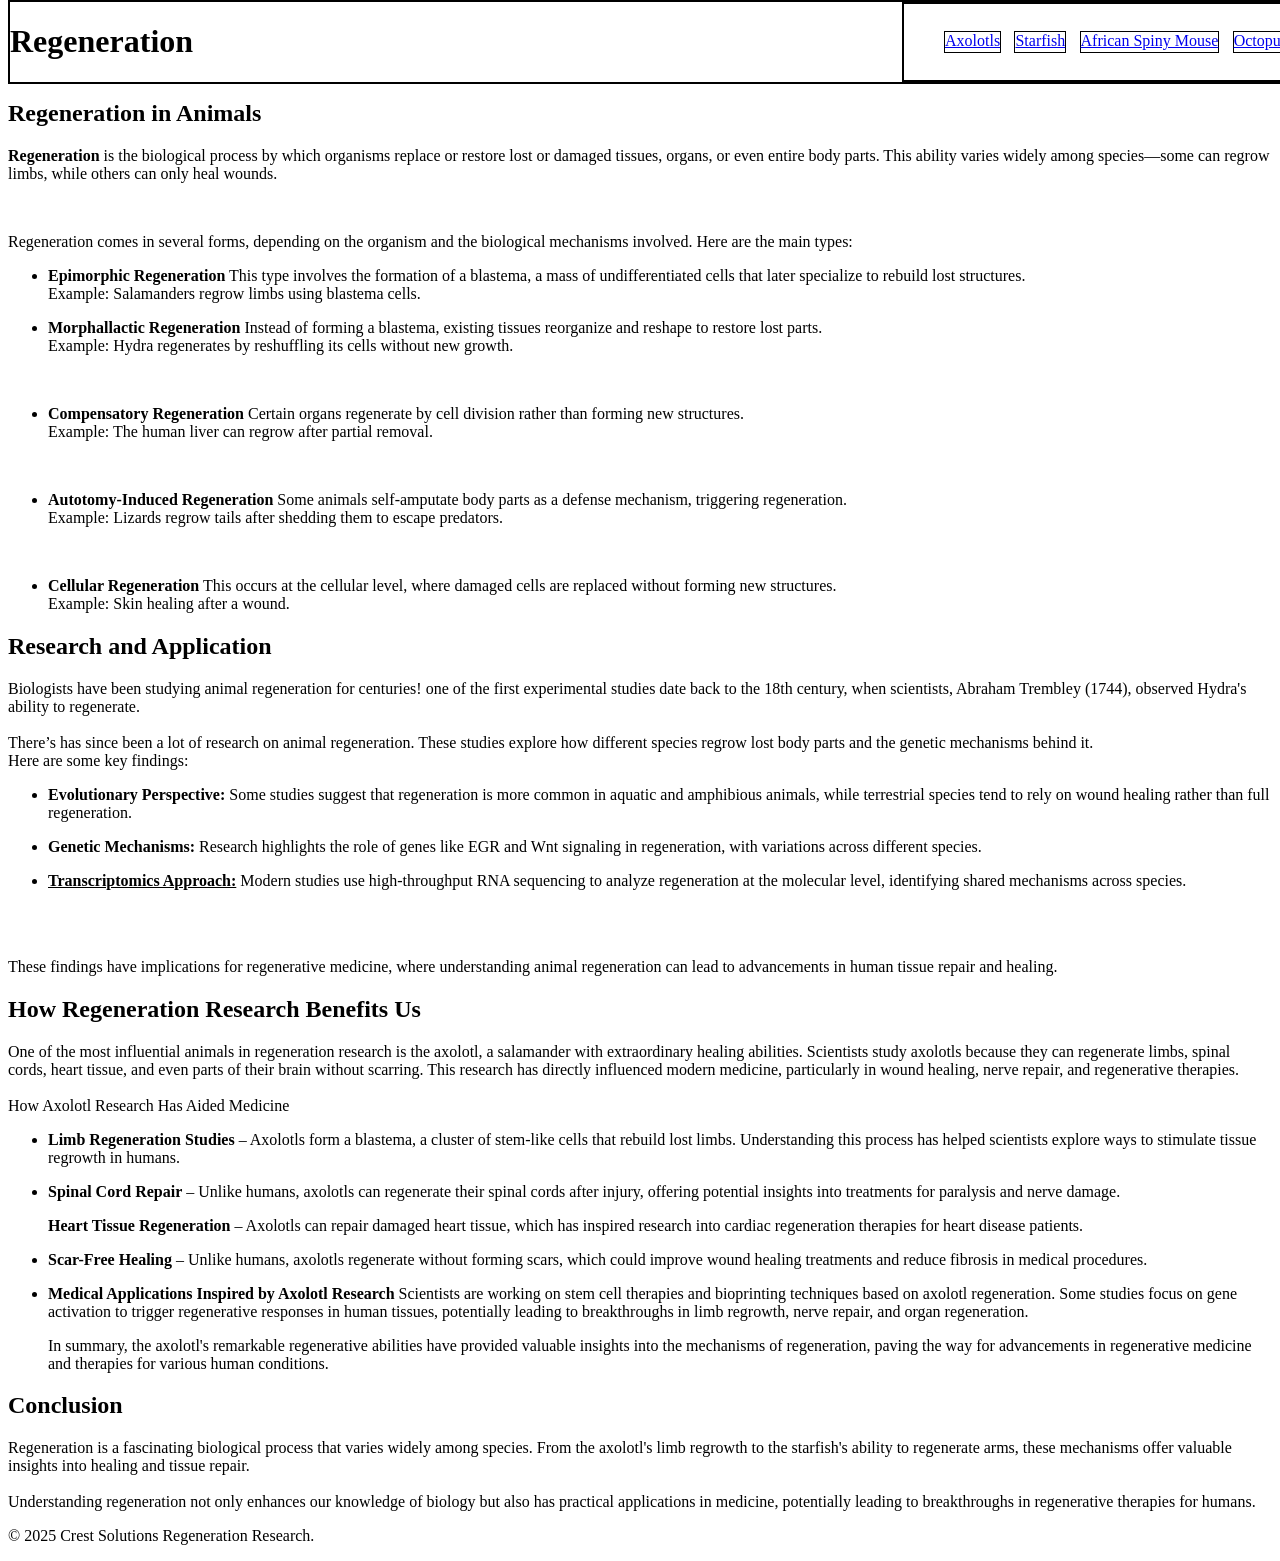
==== index.html @ 418ae15d "created new files and added text the main page" ====
<!DOCTYPE html>
<html lang="en">
    <head>
        <meta charset="UTF-8">
        <meta name="viewport" content="width=device-width, initial-scale=1.0">
        <title>Regeneration in Animal</title>
        <link rel="stylesheet" href="styles.css">
    </head>
    <body>
        <header>
            <h1>Regeneration</h1>
            <nav>
                <ul id="nav-list">
                    <li class="nav-btns"><a href="#">Axolotls</a></li>
                    <li class="nav-btns"><a href="#">Starfish</a></li>
                    <li class="nav-btns"><a href="#">African Spiny Mouse</a></li>
                    <li class="nav-btns"><a href="#">Octopus</a></li>
                </ul>
            </nav>
        </header>
        <main> 
            <section>
                <article>
                    <h2>
                        Regeneration in Animals
                    </h2>
                    <p><dfn><strong>Regeneration</strong> is the biological process by which organisms replace or restore lost or damaged tissues, organs, or even entire body parts.</dfn> This ability varies widely among species—some can regrow limbs, while others can only heal wounds.
                    </p>
                        <br>
                        <p>
                            Regeneration comes in several forms, depending on the organism and the biological mechanisms involved. Here are the main types:
                        </p>
                        <ul>
                            <li>
                                <p>
                                    <strong>Epimorphic Regeneration</strong>
                                    This type involves the formation of a blastema, a mass of undifferentiated cells that later specialize to rebuild lost structures.
                                    <br>
                                    Example: Salamanders regrow limbs using blastema cells.
                                </p>
                            </li>
                            <li>
                                <p>
                                    <strong>Morphallactic Regeneration</strong>
                                    Instead of forming a blastema, existing tissues reorganize and reshape to restore lost parts.
                                    <br>
                                    Example: Hydra regenerates by reshuffling its cells without new growth.
                                </p>
                            </li>
                            <br>
                            <li>
                                <p>
                                    <strong>Compensatory Regeneration</strong>
                                    Certain organs regenerate by cell division rather than forming new structures.
                                    <br>
                                    Example: The human liver can regrow after partial removal.
                                </p>
                            </li>
                            <br>
                            <li>
                                <p>
                                    <strong>Autotomy-Induced Regeneration</strong>
                                    Some animals self-amputate body parts as a defense mechanism, triggering regeneration.
                                    <br>
                                    Example: Lizards regrow tails after shedding them to escape predators.
                                </p>
                            </li>
                            <br>
                            <li>
                                <p>
                                    <strong>Cellular Regeneration</strong>
                                    This occurs at the cellular level, where damaged cells are replaced without forming new structures.
                                    <br>
                                    Example: Skin healing after a wound.
                                </p>
                            </li>
                        </ul>
                </article>
            </section>
            <section>
                <article>
                    <h2>
                        Research and Application
                    </h2>
                    <p>
                        Biologists have been studying animal regeneration for centuries! one of the first experimental studies date back to the 18th century, when scientists, Abraham Trembley (1744), observed Hydra's ability to regenerate.
                        <br>
                        <br>
                        There’s has since been a lot of research on animal regeneration. These studies explore how different species regrow lost body parts and the genetic mechanisms behind it.
                        <br>
                        Here are some key findings:
                    </p>
                    <ul>
                        <li>
                            <p>
                                <strong>Evolutionary Perspective:</strong> Some studies suggest that regeneration is more common in aquatic and amphibious animals, while terrestrial species tend to rely on wound healing rather than full regeneration.
                            </p>
                        </li>
                        <li>
                            <p>
                                <strong>Genetic Mechanisms:</strong> Research highlights the role of genes like EGR and Wnt signaling in regeneration, with variations across different species.
                            </p>
                        </li>
                        <li>
                            <p><a class="no-ref" href="https://link.springer.com/article/10.1007/s00018-021-03760-7" ><strong>Transcriptomics Approach:</strong></a> Modern studies use high-throughput RNA sequencing to analyze regeneration at the molecular level, identifying shared mechanisms across species.
                            </p>
                        </li>
                    </ul>
                    <br>
                    <br>
                    <p>
                        These findings have implications for regenerative medicine, where understanding animal regeneration can lead to advancements in human tissue repair and healing.
                    </p>   
                </article>
            </section>
            <section>
                <article>
                    <h2>How Regeneration Research Benefits Us</h2>
                    <p>
                        One of the most influential animals in regeneration research is the axolotl, a salamander with extraordinary healing abilities. Scientists study axolotls because they can regenerate limbs, spinal cords, heart tissue, and even parts of their brain without scarring. This research has directly influenced modern medicine, particularly in wound healing, nerve repair, and regenerative therapies.
                        <br>
                        <br>
                        How Axolotl Research Has Aided Medicine
                    </p>
                    
                    <ul>
                        <li>
                            <p><strong>Limb Regeneration Studies</strong> – Axolotls form a blastema, a cluster of stem-like cells that rebuild lost limbs. Understanding this process has helped scientists explore ways to stimulate tissue regrowth in humans.</p>
                        </li>
                        <li>
                            <p><strong>Spinal Cord Repair</strong> – Unlike humans, axolotls can regenerate their spinal cords after injury, offering potential insights into treatments for paralysis and nerve damage.</p>
                            <p><strong>Heart Tissue Regeneration</strong> – Axolotls can repair damaged heart tissue, which has inspired research into cardiac regeneration therapies for heart disease patients.</p>
                        </li>
                        <li>
                            <p><strong>Scar-Free Healing</strong> – Unlike humans, axolotls regenerate without forming scars, which could improve wound healing treatments and reduce fibrosis in medical procedures.</p>
                        </li>
                        <li>
                            <p>
                                <strong>Medical Applications Inspired by Axolotl Research</strong>
                                Scientists are working on stem cell therapies and bioprinting techniques based on axolotl regeneration. Some studies focus on gene activation to trigger regenerative responses in human tissues, potentially leading to breakthroughs in limb regrowth, nerve repair, and organ regeneration.
                            </p>
                        </li>
                        <p>
                            In summary, the axolotl's remarkable regenerative abilities have provided valuable insights into the mechanisms of regeneration, paving the way for advancements in regenerative medicine and therapies for various human conditions.
                        </p>
                    </ul>
                </article>
            </section>
            <section>
                <article>
                    <h2>Conclusion</h2>
                    <p>
                        Regeneration is a fascinating biological process that varies widely among species. From the axolotl's limb regrowth to the starfish's ability to regenerate arms, these mechanisms offer valuable insights into healing and tissue repair.
                        <br>
                        <br>
                        Understanding regeneration not only enhances our knowledge of biology but also has practical applications in medicine, potentially leading to breakthroughs in regenerative therapies for humans.
                    </p>
                </article>
            </section>
            <footer>
                <p>&copy; 2025 Crest Solutions Regeneration Research.</p>
            </footer>
        </main>
    </body>
</html>
---- styles.css ----
header {
    display: flex;
    position: fixed;
    top:0;
    height: 80px;
    width:100%;
    border: solid 2px black;
    justify-content: space-between;
}
main {
    margin-top: 100px;
}
#nav-list {
    display: flex;
    width:100%;
    flex-direction: row;
    justify-content: space-between;
    align-items: center;
}
nav {
    display: flex;
    border: solid 2px black;
    width:30%;
    flex-direction:row;
    justify-content: space-between;
}
.nav-btns {
    display: flex;
    height: 20px;
    border: solid 1px black;
    list-style: none;

}
dfn {
    font-style: normal;
}

.no-ref {
    color: black;
}
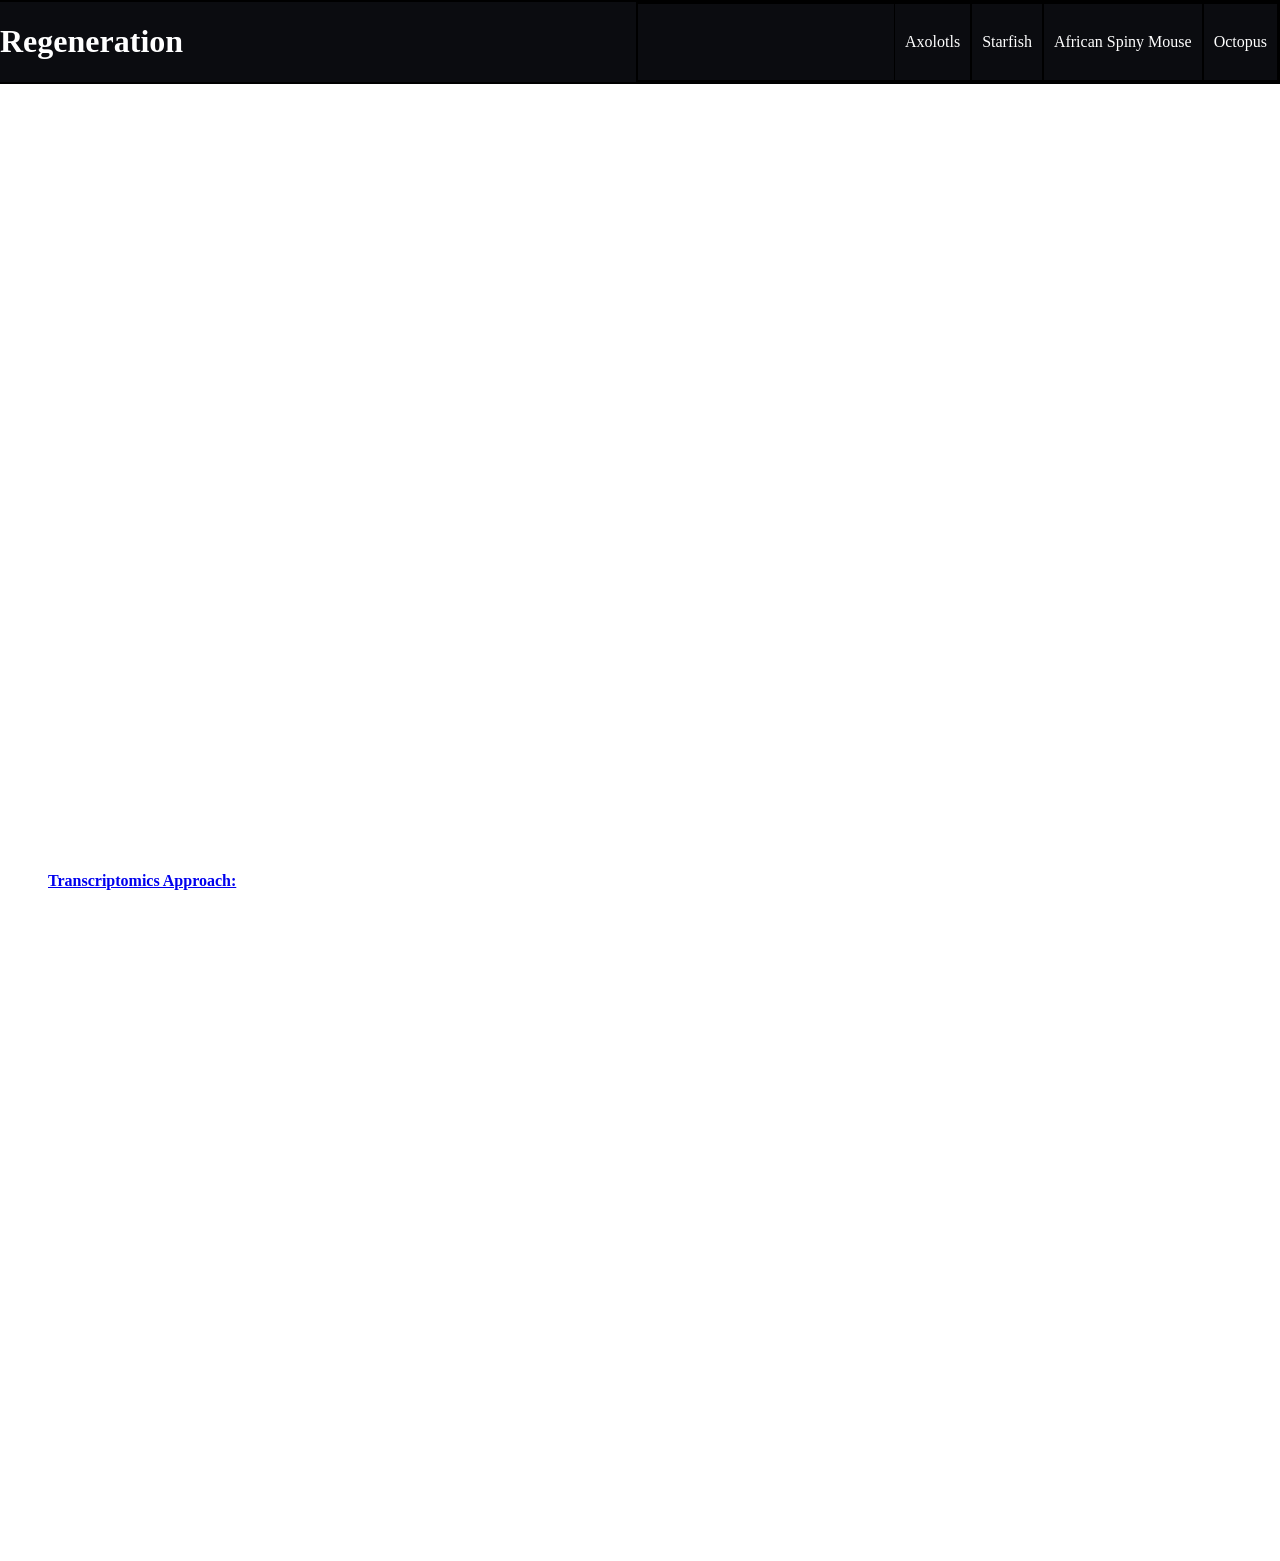
==== commit cdd2f394: "did some css" ====
--- a/index.html
+++ b/index.html
@@ -11,10 +11,10 @@
             <h1>Regeneration</h1>
             <nav>
                 <ul id="nav-list">
-                    <li class="nav-btns"><a href="#">Axolotls</a></li>
-                    <li class="nav-btns"><a href="#">Starfish</a></li>
-                    <li class="nav-btns"><a href="#">African Spiny Mouse</a></li>
-                    <li class="nav-btns"><a href="#">Octopus</a></li>
+                    <li class="nav-btns"><a class="nav-links" href="#">Axolotls</a></li>
+                    <li class="nav-btns"><a class="nav-links" href="#">Starfish</a></li>
+                    <li class="nav-btns"><a class="nav-links" href="#">African Spiny Mouse</a></li>
+                    <li class="nav-btns"><a class="nav-links" href="#">Octopus</a></li>
                 </ul>
             </nav>
         </header>
--- a/styles.css
+++ b/styles.css
@@ -1,40 +1,97 @@
+:root {
+  --pitch-black: #0B0C10;
+  --dark-grey: #1F2833;
+--steel-grey: #C5C6C7;
+--light-turq: #66FCF1;
+--dark-turq: #45A29E;
+--white: white;
+}
+
 header {
     display: flex;
     position: fixed;
+    margin: 0;
+    background-color: var(--pitch-black);
+    margin-left: -10px;
     top:0;
     height: 80px;
     width:100%;
     border: solid 2px black;
     justify-content: space-between;
 }
+
+h1, h2, h3, h4, h5, p, li {
+    color: var(--white);
+}
 main {
     margin-top: 100px;
 }
 #nav-list {
+    padding: 0;
+    margin: 0;
+    height: 100%;
     display: flex;
     width:100%;
     flex-direction: row;
-    justify-content: space-between;
+    justify-content:right;
     align-items: center;
 }
 nav {
     display: flex;
     border: solid 2px black;
-    width:30%;
-    flex-direction:row;
-    justify-content: space-between;
+    width:50%;
+    /* flex-direction:row; */
+    /* justify-content: space-between; */
+}
+/* a:link, a:visited {
+  color: white;
+} */
+
+.nav-links {
+    display: flex;
+    padding: 0 10px;
+    margin: 0;
+    align-items: center;
+    justify-items: center;
+    color: white;
+    text-decoration: none;
+    height: 100%;
+    width: auto;
+    background-color: var(--pitch-black);
 }
 .nav-btns {
     display: flex;
-    height: 20px;
+    padding: 0;
+    margin: 5p;
+    align-items: center;
+    justify-items: center;
+    display: flex;
+    /* text-decoration: none; */
+    color: aliceblue;
+    height: 100%;
     border: solid 1px black;
     list-style: none;
 
 }
+
+.nav-links:hover {
+    display: flex;
+    padding: 0 10px;
+    padding-bottom: 20px;
+    margin: 0;
+    align-items: center;
+    justify-items: center;
+    color: rgb(218, 32, 32);
+    text-decoration: none;
+    height: 100%;
+    width: auto;
+    background-color:
+}
+
 dfn {
     font-style: normal;
 }
 
 .no-ref {
-    color: black;
+    /* color: black; */
 }
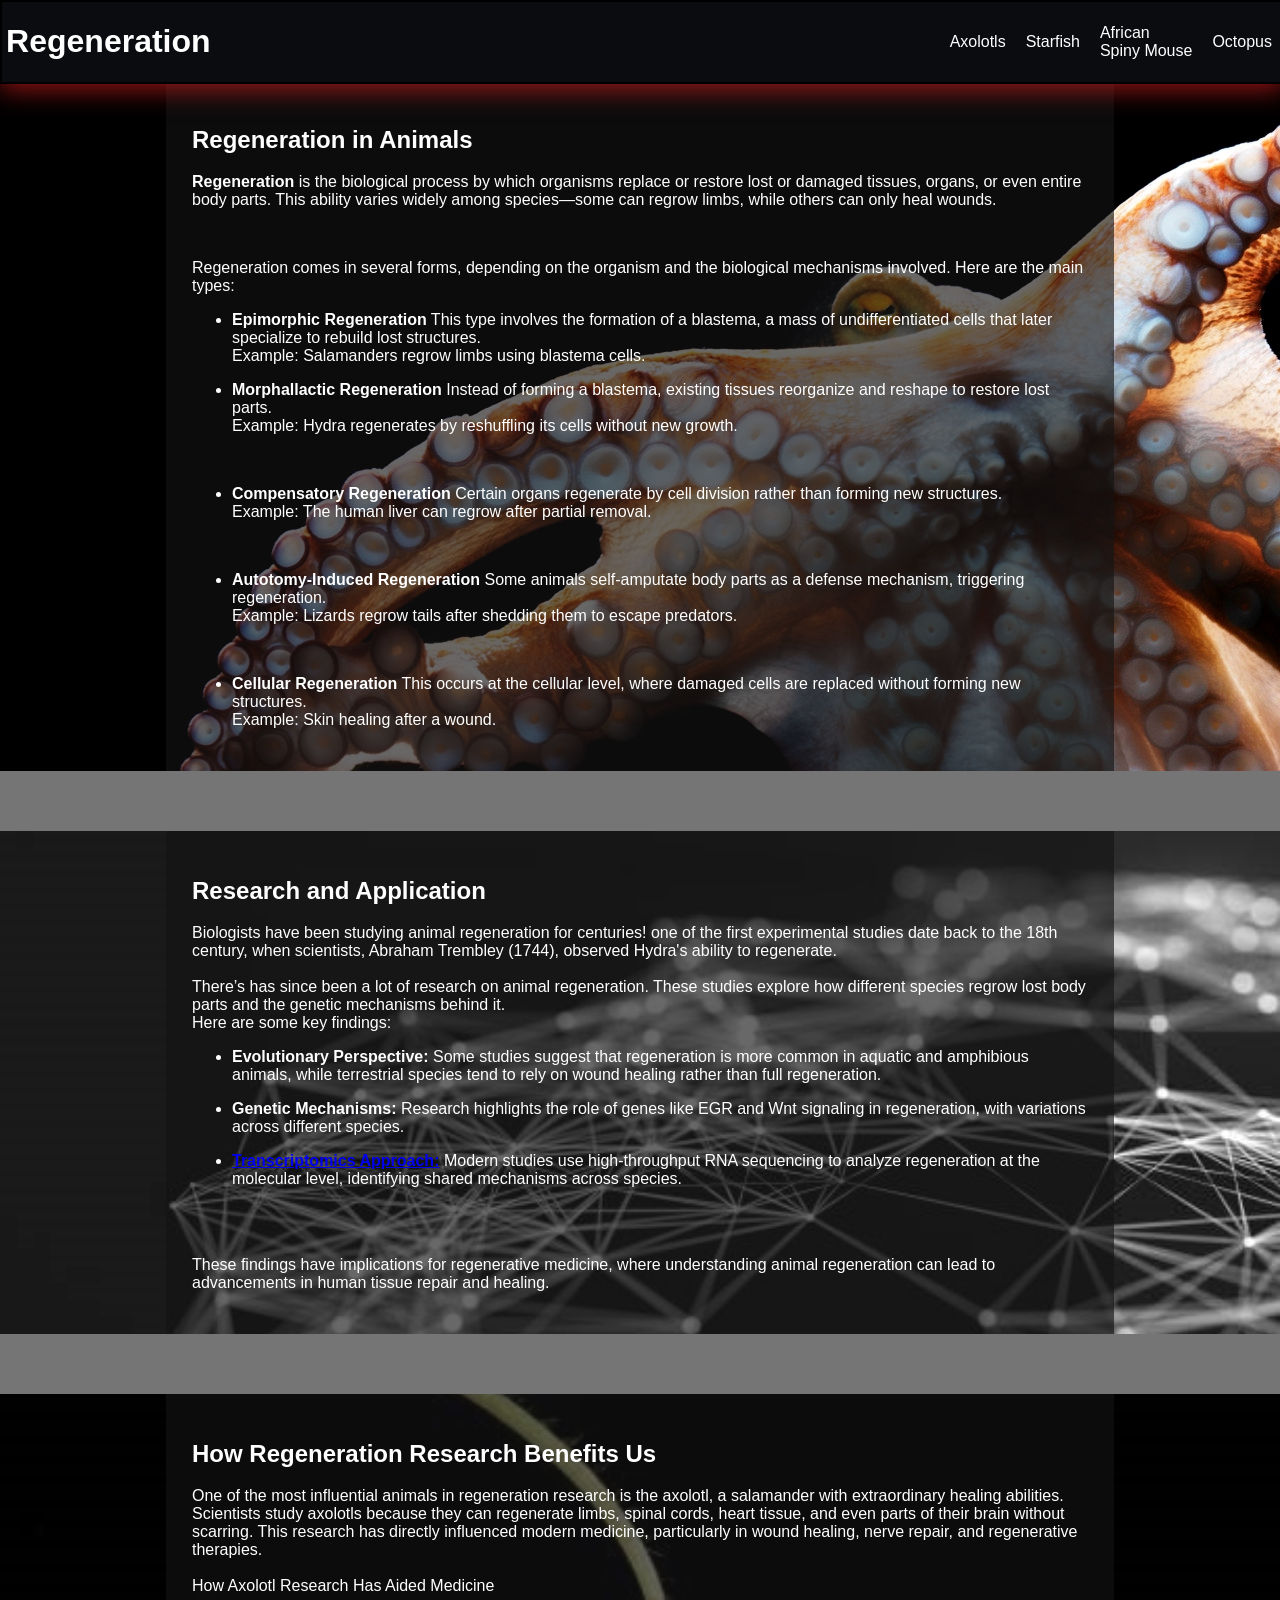
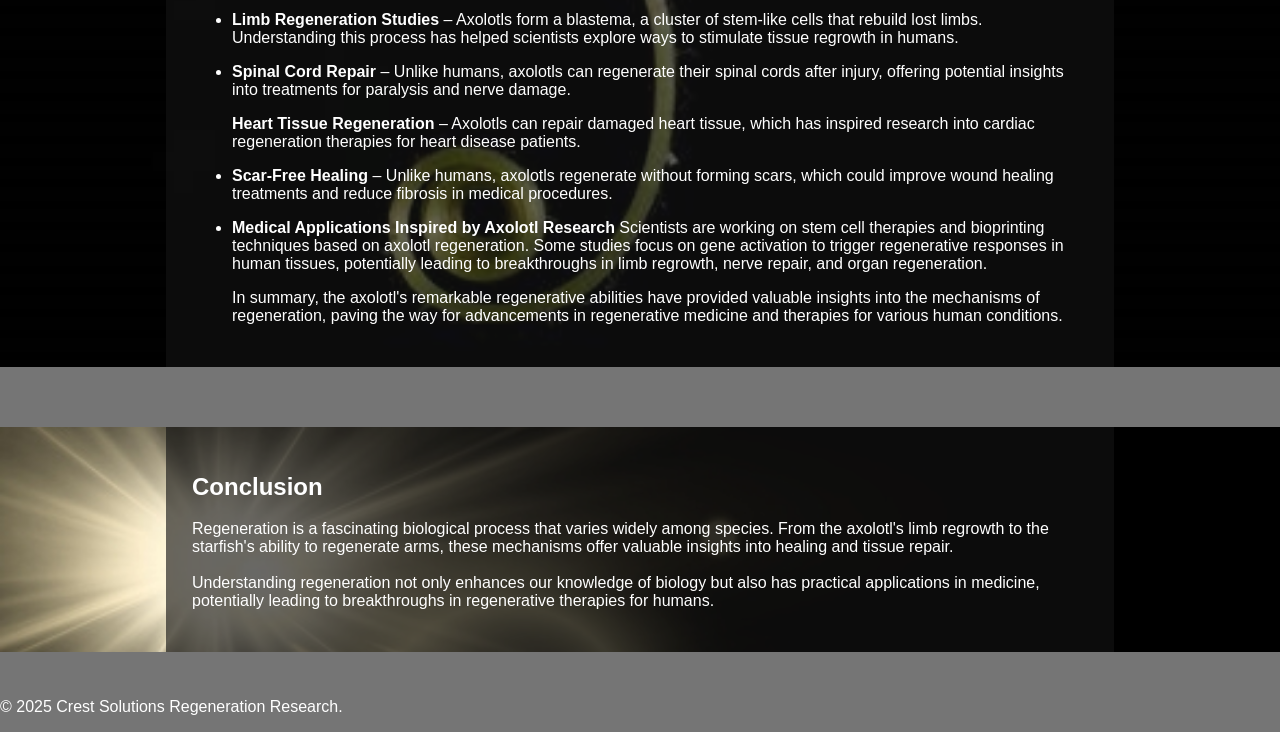
==== commit ca488a44: "Added bg images to sections, formatted fonts, added divs for sections" ====
--- a/index.html
+++ b/index.html
@@ -8,155 +8,163 @@
     </head>
     <body>
         <header>
-            <h1>Regeneration</h1>
+            <a id="home-link" href=""><h1 id="heading">Regeneration</h1></a>
             <nav>
                 <ul id="nav-list">
                     <li class="nav-btns"><a class="nav-links" href="#">Axolotls</a></li>
                     <li class="nav-btns"><a class="nav-links" href="#">Starfish</a></li>
-                    <li class="nav-btns"><a class="nav-links" href="#">African Spiny Mouse</a></li>
+                    <li class="nav-btns"><a class="nav-links" href="#">African<br>Spiny Mouse</a></li>
                     <li class="nav-btns"><a class="nav-links" href="#">Octopus</a></li>
                 </ul>
             </nav>
         </header>
-        <main> 
-            <section>
-                <article>
-                    <h2>
-                        Regeneration in Animals
-                    </h2>
-                    <p><dfn><strong>Regeneration</strong> is the biological process by which organisms replace or restore lost or damaged tissues, organs, or even entire body parts.</dfn> This ability varies widely among species—some can regrow limbs, while others can only heal wounds.
-                    </p>
-                        <br>
+        <main id="home-main"> 
+            <div class="bg-div" id="regen-in-animals">
+                <section>
+                    <article>
+                        <h2>
+                            Regeneration in Animals
+                        </h2>
+                        <p><dfn><strong>Regeneration</strong> is the biological process by which organisms replace or restore lost or damaged tissues, organs, or even entire body parts.</dfn> This ability varies widely among species—some can regrow limbs, while others can only heal wounds.
+                        </p>
+                            <br>
+                            <p>
+                                Regeneration comes in several forms, depending on the organism and the biological mechanisms involved. Here are the main types:
+                            </p>
+                            <ul>
+                                <li>
+                                    <p>
+                                        <strong>Epimorphic Regeneration</strong>
+                                        This type involves the formation of a blastema, a mass of undifferentiated cells that later specialize to rebuild lost structures.
+                                        <br>
+                                        Example: Salamanders regrow limbs using blastema cells.
+                                    </p>
+                                </li>
+                                <li>
+                                    <p>
+                                        <strong>Morphallactic Regeneration</strong>
+                                        Instead of forming a blastema, existing tissues reorganize and reshape to restore lost parts.
+                                        <br>
+                                        Example: Hydra regenerates by reshuffling its cells without new growth.
+                                    </p>
+                                </li>
+                                <br>
+                                <li>
+                                    <p>
+                                        <strong>Compensatory Regeneration</strong>
+                                        Certain organs regenerate by cell division rather than forming new structures.
+                                        <br>
+                                        Example: The human liver can regrow after partial removal.
+                                    </p>
+                                </li>
+                                <br>
+                                <li>
+                                    <p>
+                                        <strong>Autotomy-Induced Regeneration</strong>
+                                        Some animals self-amputate body parts as a defense mechanism, triggering regeneration.
+                                        <br>
+                                        Example: Lizards regrow tails after shedding them to escape predators.
+                                    </p>
+                                </li>
+                                <br>
+                                <li>
+                                    <p>
+                                        <strong>Cellular Regeneration</strong>
+                                        This occurs at the cellular level, where damaged cells are replaced without forming new structures.
+                                        <br>
+                                        Example: Skin healing after a wound.
+                                    </p>
+                                </li>
+                            </ul>
+                    </article>
+                </section>
+            </div>
+            <div class="bg-div" id="research-ad-app">
+                <section>
+                    <article>
+                        <h2>
+                            Research and Application
+                        </h2>
                         <p>
-                            Regeneration comes in several forms, depending on the organism and the biological mechanisms involved. Here are the main types:
+                            Biologists have been studying animal regeneration for centuries! one of the first experimental studies date back to the 18th century, when scientists, Abraham Trembley (1744), observed Hydra's ability to regenerate.
+                            <br>
+                            <br>
+                            There’s has since been a lot of research on animal regeneration. These studies explore how different species regrow lost body parts and the genetic mechanisms behind it.
+                            <br>
+                            Here are some key findings:
                         </p>
                         <ul>
                             <li>
                                 <p>
-                                    <strong>Epimorphic Regeneration</strong>
-                                    This type involves the formation of a blastema, a mass of undifferentiated cells that later specialize to rebuild lost structures.
-                                    <br>
-                                    Example: Salamanders regrow limbs using blastema cells.
+                                    <strong>Evolutionary Perspective:</strong> Some studies suggest that regeneration is more common in aquatic and amphibious animals, while terrestrial species tend to rely on wound healing rather than full regeneration.
                                 </p>
                             </li>
                             <li>
                                 <p>
-                                    <strong>Morphallactic Regeneration</strong>
-                                    Instead of forming a blastema, existing tissues reorganize and reshape to restore lost parts.
-                                    <br>
-                                    Example: Hydra regenerates by reshuffling its cells without new growth.
+                                    <strong>Genetic Mechanisms:</strong> Research highlights the role of genes like EGR and Wnt signaling in regeneration, with variations across different species.
                                 </p>
                             </li>
-                            <br>
                             <li>
-                                <p>
-                                    <strong>Compensatory Regeneration</strong>
-                                    Certain organs regenerate by cell division rather than forming new structures.
-                                    <br>
-                                    Example: The human liver can regrow after partial removal.
-                                </p>
-                            </li>
-                            <br>
-                            <li>
-                                <p>
-                                    <strong>Autotomy-Induced Regeneration</strong>
-                                    Some animals self-amputate body parts as a defense mechanism, triggering regeneration.
-                                    <br>
-                                    Example: Lizards regrow tails after shedding them to escape predators.
-                                </p>
-                            </li>
-                            <br>
-                            <li>
-                                <p>
-                                    <strong>Cellular Regeneration</strong>
-                                    This occurs at the cellular level, where damaged cells are replaced without forming new structures.
-                                    <br>
-                                    Example: Skin healing after a wound.
+                                <p><a class="no-ref" href="https://link.springer.com/article/10.1007/s00018-021-03760-7" ><strong>Transcriptomics Approach:</strong></a> Modern studies use high-throughput RNA sequencing to analyze regeneration at the molecular level, identifying shared mechanisms across species.
                                 </p>
                             </li>
                         </ul>
-                </article>
-            </section>
-            <section>
-                <article>
-                    <h2>
-                        Research and Application
-                    </h2>
-                    <p>
-                        Biologists have been studying animal regeneration for centuries! one of the first experimental studies date back to the 18th century, when scientists, Abraham Trembley (1744), observed Hydra's ability to regenerate.
                         <br>
                         <br>
-                        There’s has since been a lot of research on animal regeneration. These studies explore how different species regrow lost body parts and the genetic mechanisms behind it.
-                        <br>
-                        Here are some key findings:
-                    </p>
-                    <ul>
-                        <li>
+                        <p>
+                            These findings have implications for regenerative medicine, where understanding animal regeneration can lead to advancements in human tissue repair and healing.
+                        </p>
+                    </article>
+                </section>
+            </div>
+            <div class="bg-div" id="benefits">
+                <section>
+                    <article>
+                        <h2>How Regeneration Research Benefits Us</h2>
+                        <p>
+                            One of the most influential animals in regeneration research is the axolotl, a salamander with extraordinary healing abilities. Scientists study axolotls because they can regenerate limbs, spinal cords, heart tissue, and even parts of their brain without scarring. This research has directly influenced modern medicine, particularly in wound healing, nerve repair, and regenerative therapies.
+                            <br>
+                            <br>
+                            How Axolotl Research Has Aided Medicine
+                        </p>
+                    
+                        <ul>
+                            <li>
+                                <p><strong>Limb Regeneration Studies</strong> – Axolotls form a blastema, a cluster of stem-like cells that rebuild lost limbs. Understanding this process has helped scientists explore ways to stimulate tissue regrowth in humans.</p>
+                            </li>
+                            <li>
+                                <p><strong>Spinal Cord Repair</strong> – Unlike humans, axolotls can regenerate their spinal cords after injury, offering potential insights into treatments for paralysis and nerve damage.</p>
+                                <p><strong>Heart Tissue Regeneration</strong> – Axolotls can repair damaged heart tissue, which has inspired research into cardiac regeneration therapies for heart disease patients.</p>
+                            </li>
+                            <li>
+                                <p><strong>Scar-Free Healing</strong> – Unlike humans, axolotls regenerate without forming scars, which could improve wound healing treatments and reduce fibrosis in medical procedures.</p>
+                            </li>
+                            <li>
+                                <p>
+                                    <strong>Medical Applications Inspired by Axolotl Research</strong>
+                                    Scientists are working on stem cell therapies and bioprinting techniques based on axolotl regeneration. Some studies focus on gene activation to trigger regenerative responses in human tissues, potentially leading to breakthroughs in limb regrowth, nerve repair, and organ regeneration.
+                                </p>
+                            </li>
                             <p>
-                                <strong>Evolutionary Perspective:</strong> Some studies suggest that regeneration is more common in aquatic and amphibious animals, while terrestrial species tend to rely on wound healing rather than full regeneration.
+                                In summary, the axolotl's remarkable regenerative abilities have provided valuable insights into the mechanisms of regeneration, paving the way for advancements in regenerative medicine and therapies for various human conditions.
                             </p>
-                        </li>
-                        <li>
-                            <p>
-                                <strong>Genetic Mechanisms:</strong> Research highlights the role of genes like EGR and Wnt signaling in regeneration, with variations across different species.
-                            </p>
-                        </li>
-                        <li>
-                            <p><a class="no-ref" href="https://link.springer.com/article/10.1007/s00018-021-03760-7" ><strong>Transcriptomics Approach:</strong></a> Modern studies use high-throughput RNA sequencing to analyze regeneration at the molecular level, identifying shared mechanisms across species.
-                            </p>
-                        </li>
-                    </ul>
-                    <br>
-                    <br>
-                    <p>
-                        These findings have implications for regenerative medicine, where understanding animal regeneration can lead to advancements in human tissue repair and healing.
-                    </p>   
-                </article>
-            </section>
-            <section>
-                <article>
-                    <h2>How Regeneration Research Benefits Us</h2>
-                    <p>
-                        One of the most influential animals in regeneration research is the axolotl, a salamander with extraordinary healing abilities. Scientists study axolotls because they can regenerate limbs, spinal cords, heart tissue, and even parts of their brain without scarring. This research has directly influenced modern medicine, particularly in wound healing, nerve repair, and regenerative therapies.
-                        <br>
-                        <br>
-                        How Axolotl Research Has Aided Medicine
-                    </p>
-                    
-                    <ul>
-                        <li>
-                            <p><strong>Limb Regeneration Studies</strong> – Axolotls form a blastema, a cluster of stem-like cells that rebuild lost limbs. Understanding this process has helped scientists explore ways to stimulate tissue regrowth in humans.</p>
-                        </li>
-                        <li>
-                            <p><strong>Spinal Cord Repair</strong> – Unlike humans, axolotls can regenerate their spinal cords after injury, offering potential insights into treatments for paralysis and nerve damage.</p>
-                            <p><strong>Heart Tissue Regeneration</strong> – Axolotls can repair damaged heart tissue, which has inspired research into cardiac regeneration therapies for heart disease patients.</p>
-                        </li>
-                        <li>
-                            <p><strong>Scar-Free Healing</strong> – Unlike humans, axolotls regenerate without forming scars, which could improve wound healing treatments and reduce fibrosis in medical procedures.</p>
-                        </li>
-                        <li>
-                            <p>
-                                <strong>Medical Applications Inspired by Axolotl Research</strong>
-                                Scientists are working on stem cell therapies and bioprinting techniques based on axolotl regeneration. Some studies focus on gene activation to trigger regenerative responses in human tissues, potentially leading to breakthroughs in limb regrowth, nerve repair, and organ regeneration.
-                            </p>
-                        </li>
+                        </ul>
+                    </article>
+                </section>
+            </div>
+            <div class="bg-div" id="conclusion">
+                <section>
+                    <article>
+                        <h2>Conclusion</h2>
                         <p>
-                            In summary, the axolotl's remarkable regenerative abilities have provided valuable insights into the mechanisms of regeneration, paving the way for advancements in regenerative medicine and therapies for various human conditions.
+                            Regeneration is a fascinating biological process that varies widely among species. From the axolotl's limb regrowth to the starfish's ability to regenerate arms, these mechanisms offer valuable insights into healing and tissue repair.
+                            <br>
+                            <br>
+                            Understanding regeneration not only enhances our knowledge of biology but also has practical applications in medicine, potentially leading to breakthroughs in regenerative therapies for humans.
                         </p>
-                    </ul>
-                </article>
-            </section>
-            <section>
-                <article>
-                    <h2>Conclusion</h2>
-                    <p>
-                        Regeneration is a fascinating biological process that varies widely among species. From the axolotl's limb regrowth to the starfish's ability to regenerate arms, these mechanisms offer valuable insights into healing and tissue repair.
-                        <br>
-                        <br>
-                        Understanding regeneration not only enhances our knowledge of biology but also has practical applications in medicine, potentially leading to breakthroughs in regenerative therapies for humans.
-                    </p>
-                </article>
-            </section>
+                    </article>
+                </section>
+            </div>
             <footer>
                 <p>&copy; 2025 Crest Solutions Regeneration Research.</p>
             </footer>
--- a/styles.css
+++ b/styles.css
@@ -1,6 +1,10 @@
+html {
+    font-family:Tahoma, sans-serif;
+}
+
 :root {
-  --pitch-black: #0B0C10;
-  --dark-grey: #1F2833;
+--pitch-black: #0B0C10;
+--dark-grey: #1F2833;
 --steel-grey: #C5C6C7;
 --light-turq: #66FCF1;
 --dark-turq: #45A29E;
@@ -12,19 +16,97 @@
     position: fixed;
     margin: 0;
     background-color: var(--pitch-black);
-    margin-left: -10px;
+    margin-left: 0px;
     top:0;
     height: 80px;
     width:100%;
     border: solid 2px black;
     justify-content: space-between;
+    box-shadow: 0px 5px 25px rgba(249, 33, 33, 0.614);
 }
 
+#logo:hover {
+    color: red;
+}
+#heading {
+    color: var(--white);
+    padding-left: 2%;
+    text-decoration: none;
+}
+
+#home-link {
+    text-decoration: none;
+}
+@keyframes hover {
+    from {
+        color: white;
+    }
+    to {
+        color:rgb(218, 32, 32);
+    }
+}
+#heading:hover {
+    color:rgb(218, 32, 32);
+    animation: hover 0.3s forwards;
+}
 h1, h2, h3, h4, h5, p, li {
     color: var(--white);
 }
 main {
-    margin-top: 100px;
+    display: flex;
+    justify-content:space-around;
+    flex-direction: column;
+    margin-left: -10px;
+    margin: 0;
+    padding: 0;
+    width: 100%;
+    margin-top: 80px;
+    background-color: rgba(0, 0, 0, 0.543);
+}
+
+
+.bg-div {
+    background-image: url(images/octopus.jpg);
+    margin: 30px 0;
+}
+
+#regen-in-animals {
+    margin-top: 0;
+}
+
+#research-ad-app  {
+    background-image: url(images/reseacrch.jpg);
+    background-size: cover;
+}
+
+#benefits {
+    background-image: url(images/plant.jpg);
+    background-size: cover;
+    background-position: center;
+}
+
+#conclusion {
+    display: flex;
+    background-image: url(images/light.jpg);
+    background-size: cover; 
+
+}
+body {
+    width: 100%;
+    margin-left: 0;
+    background-color: var(--white);
+    padding: 0;
+}
+
+section {
+    display: flex;
+    background-color: rgba(19, 19, 19, 0.637);
+    width:70%;
+    margin: auto;
+    height: inherit;
+    align-items: center;
+    padding: 2%;
+
 }
 #nav-list {
     padding: 0;
@@ -38,21 +120,15 @@
 }
 nav {
     display: flex;
-    border: solid 2px black;
     width:50%;
-    /* flex-direction:row; */
-    /* justify-content: space-between; */
 }
-/* a:link, a:visited {
-  color: white;
-} */
 
 .nav-links {
     display: flex;
     padding: 0 10px;
-    margin: 0;
+    margin: -1px;
     align-items: center;
-    justify-items: center;
+    justify-items:center;
     color: white;
     text-decoration: none;
     height: 100%;
@@ -66,7 +142,6 @@
     align-items: center;
     justify-items: center;
     display: flex;
-    /* text-decoration: none; */
     color: aliceblue;
     height: 100%;
     border: solid 1px black;
@@ -74,24 +149,42 @@
 
 }
 
+@keyframes navHoverEffect {
+    from {
+        background-color: var(--pitch-black);
+        padding: 0 10px;
+        padding-bottom: 0;
+        
+    }
+    to {
+        background: linear-gradient(to bottom, var(--pitch-black), var(--pitch-black), var(--steel-grey));
+        padding: 0 10px;
+        padding-bottom: 20px;
+    }
+}
+
 .nav-links:hover {
     display: flex;
-    padding: 0 10px;
-    padding-bottom: 20px;
-    margin: 0;
+    margin: -3px;
+    z-index: 2;
     align-items: center;
-    justify-items: center;
+    justify-items: right;
     color: rgb(218, 32, 32);
     text-decoration: none;
     height: 100%;
     width: auto;
-    background-color:
+    border: solid 2px var(--steel-grey);
+    border-radius: 10px;
+    background: linear-gradient(to bottom, var(--pitch-black), var(--pitch-black), var(--steel-grey));
+    animation:navHoverEffect 0.3s forwards;
+    
 }
 
 dfn {
     font-style: normal;
 }
 
-.no-ref {
-    /* color: black; */
+footer {
+    margin-bottom: 0;
+    padding: 0;
 }
